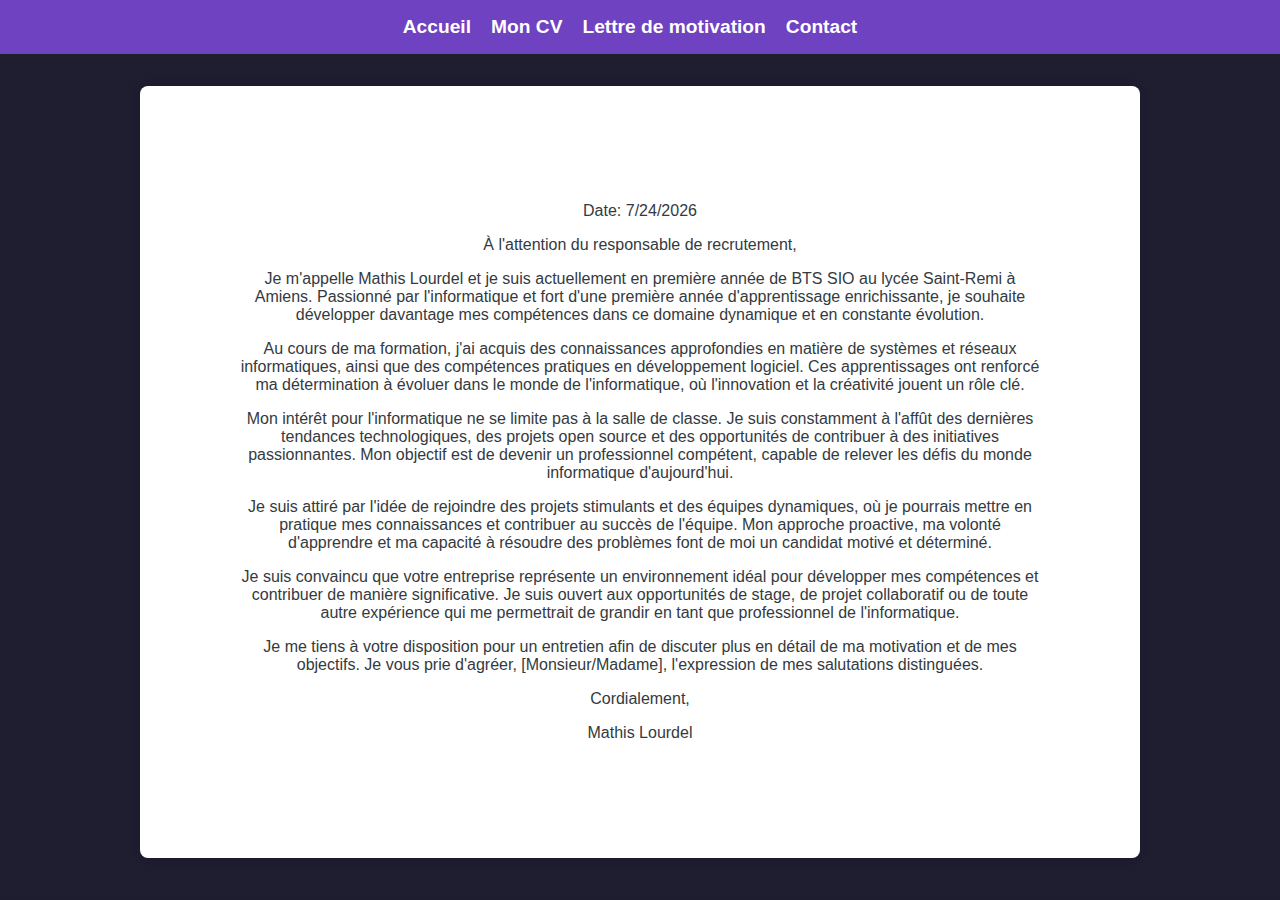
==== Lettredemotivation.html @ d5765264 "Add files via upload" ====
<!DOCTYPE html>
<html lang="fr">
<head>



    <meta charset="UTF-8">
    <meta name="viewport" content="width=device-width, initial-scale=1.0">
    <title>Lettre de Motivation</title>
    <link rel="stylesheet" href="style.css">

    <link rel="icon" href="chemin/vers/votre-logo.ico" type="image/x-icon">
    <link rel="shortcut icon" href="image/ml-logo-conseil-aux-entreprises_296091-1107.jpg">

    <link rel="stylesheet" href="style.css">
</head>
<body>

<div class="container">
    <header>

        <nav>
            <ul>
                <li><a href="index.html">Accueil</a></li>
                <li><a href="CV%20mieux.html">Mon CV</a></li>
                <li><a href="Lettredemotivation.html">Lettre de motivation</a></li>
                <li><a href="Contact.html">Contact</a></li>
            </ul>
        </nav>
    </header>

    <style>
        body {
            background: url("main_4.gif") no-repeat center center fixed;

            background-size: cover;
        }
    </style>

    <section class="content">
        <p>Date: <span id="date"></span></p>

        <p>À l'attention du responsable de recrutement,</p>

        <p>Je m'appelle Mathis Lourdel et je suis actuellement en première année de BTS SIO au lycée Saint-Remi à Amiens. Passionné par l'informatique et fort d'une première année d'apprentissage enrichissante, je souhaite développer davantage mes compétences dans ce domaine dynamique et en constante évolution.</p>

        <p>Au cours de ma formation, j'ai acquis des connaissances approfondies en matière de systèmes et réseaux informatiques, ainsi que des compétences pratiques en développement logiciel. Ces apprentissages ont renforcé ma détermination à évoluer dans le monde de l'informatique, où l'innovation et la créativité jouent un rôle clé.</p>

        <p>Mon intérêt pour l'informatique ne se limite pas à la salle de classe. Je suis constamment à l'affût des dernières tendances technologiques, des projets open source et des opportunités de contribuer à des initiatives passionnantes. Mon objectif est de devenir un professionnel compétent, capable de relever les défis du monde informatique d'aujourd'hui.</p>

        <p>Je suis attiré par l'idée de rejoindre des projets stimulants et des équipes dynamiques, où je pourrais mettre en pratique mes connaissances et contribuer au succès de l'équipe. Mon approche proactive, ma volonté d'apprendre et ma capacité à résoudre des problèmes font de moi un candidat motivé et déterminé.</p>

        <p>Je suis convaincu que votre entreprise représente un environnement idéal pour développer mes compétences et contribuer de manière significative. Je suis ouvert aux opportunités de stage, de projet collaboratif ou de toute autre expérience qui me permettrait de grandir en tant que professionnel de l'informatique.</p>

        <p>Je me tiens à votre disposition pour un entretien afin de discuter plus en détail de ma motivation et de mes objectifs. Je vous prie d'agréer, [Monsieur/Madame], l'expression de mes salutations distinguées.</p>

        <p>Cordialement,</p>

        <p>Mathis Lourdel</p>
    </section>
</div>

<script>
    document.getElementById("date").innerHTML = new Date().toLocaleDateString();
</script>

</body>
</html>
---- style.css ----
body {
    font-family: 'Segoe UI', Tahoma, Geneva, Verdana, sans-serif;
    margin: 0;
    padding: 0;
    background-color: #f8f9fa;
    color: #343a40;

}

header {
    background-color: #6f42c1;
    color: white;
    padding: 1em;
    text-align: center;
}

nav {
    background-color: #6f42c1;
    text-align: center;
}

nav ul {
    list-style: none;
    padding: 0;
    margin: 0;
    display: flex;
    justify-content: center;
}

nav li {
    margin: 0;
    padding: 0;
    display: inline-block;
    margin-right: 20px;
}

nav a {
    text-decoration: none;
    color: white;
    font-weight: bold;
    font-size: 1.2em;
    transition: color 0.3s;
}

nav a:hover {
    color: #e83e8c;
}

section {
    max-width: 800px;
    margin: 2em auto;
    padding: 1em;
    background-color: white;
    box-shadow: 0 0 10px rgba(0, 0, 0, 0.1);
    border-radius: 8px;
}

footer {
    background-color: #6f42c1;
    color: white;
    padding: 1em;
    text-align: center;
    position: fixed;
    bottom: 0;
    width: 100%;
}



.content {
    text-align: center;
    padding: 100px;
}

.slide-in-right,
.slide-in-right-delay {
    opacity: 0;
    transform: translateX(50px);
    animation: slideInRight 1s ease-out forwards;
}

.slide-in-right-delay {
    animation-delay: 0.5s;
}

@keyframes slideInRight {
    to {
        opacity: 1;
        transform: translateX(0);
    }
}
/* style.css */

body {
    background: url("main_4.gif") no-repeat center center fixed;
    background-size: cover;
    margin: 0;
    font-family: 'Segoe UI', Tahoma, Geneva, Verdana, sans-serif;
    color: #343a40;
}
#particles-js {
    width: 100%;
    height: 100%;
    position: fixed;
    top: 0;
    left: 0;
    z-index: -1; /* Assurez-vous que le conteneur reste en arrière-plan */
}
---- style.css ----
body {
    font-family: 'Segoe UI', Tahoma, Geneva, Verdana, sans-serif;
    margin: 0;
    padding: 0;
    background-color: #f8f9fa;
    color: #343a40;

}

header {
    background-color: #6f42c1;
    color: white;
    padding: 1em;
    text-align: center;
}

nav {
    background-color: #6f42c1;
    text-align: center;
}

nav ul {
    list-style: none;
    padding: 0;
    margin: 0;
    display: flex;
    justify-content: center;
}

nav li {
    margin: 0;
    padding: 0;
    display: inline-block;
    margin-right: 20px;
}

nav a {
    text-decoration: none;
    color: white;
    font-weight: bold;
    font-size: 1.2em;
    transition: color 0.3s;
}

nav a:hover {
    color: #e83e8c;
}

section {
    max-width: 800px;
    margin: 2em auto;
    padding: 1em;
    background-color: white;
    box-shadow: 0 0 10px rgba(0, 0, 0, 0.1);
    border-radius: 8px;
}

footer {
    background-color: #6f42c1;
    color: white;
    padding: 1em;
    text-align: center;
    position: fixed;
    bottom: 0;
    width: 100%;
}



.content {
    text-align: center;
    padding: 100px;
}

.slide-in-right,
.slide-in-right-delay {
    opacity: 0;
    transform: translateX(50px);
    animation: slideInRight 1s ease-out forwards;
}

.slide-in-right-delay {
    animation-delay: 0.5s;
}

@keyframes slideInRight {
    to {
        opacity: 1;
        transform: translateX(0);
    }
}
/* style.css */

body {
    background: url("main_4.gif") no-repeat center center fixed;
    background-size: cover;
    margin: 0;
    font-family: 'Segoe UI', Tahoma, Geneva, Verdana, sans-serif;
    color: #343a40;
}
#particles-js {
    width: 100%;
    height: 100%;
    position: fixed;
    top: 0;
    left: 0;
    z-index: -1; /* Assurez-vous que le conteneur reste en arrière-plan */
}
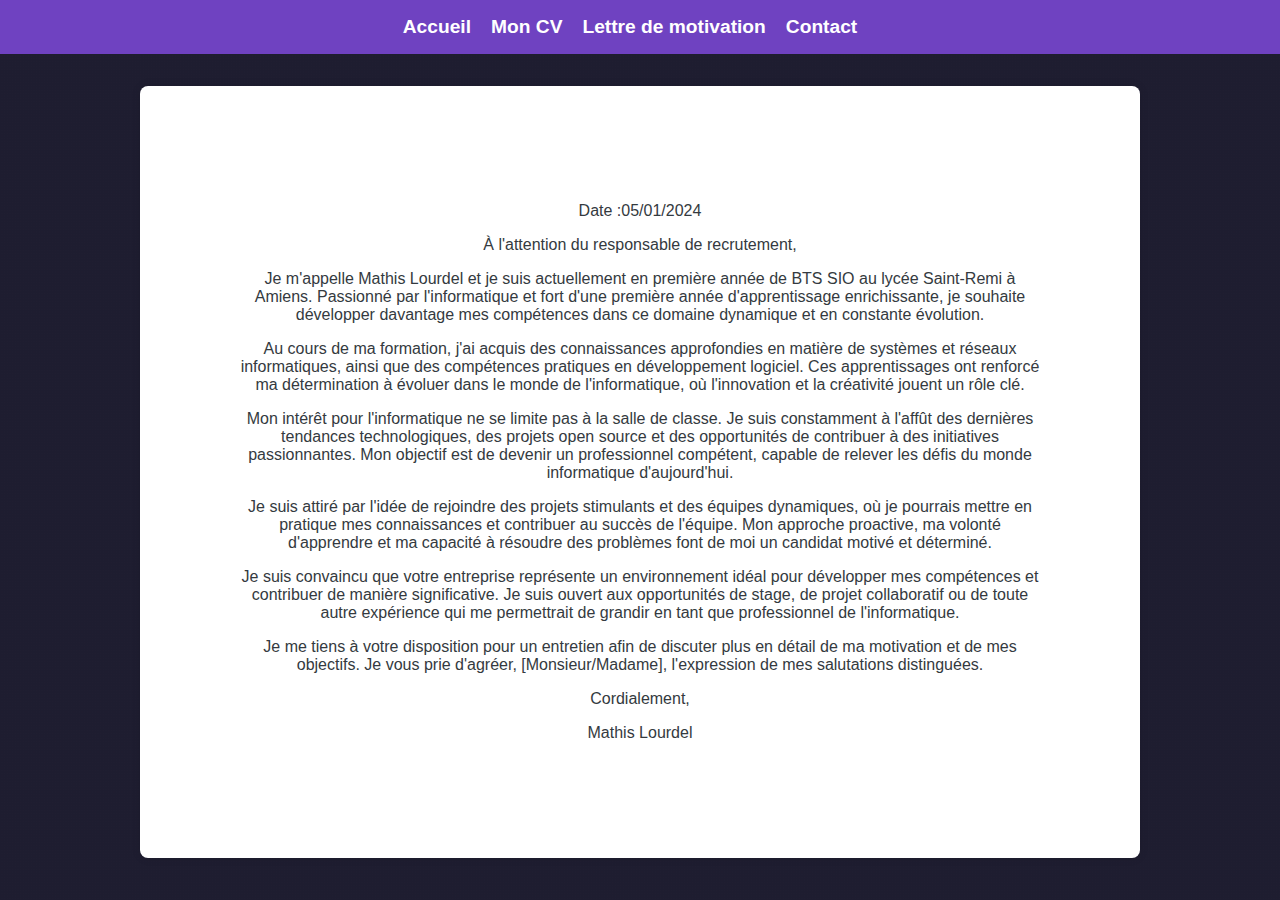
==== commit 1fc08ea9: "Add files via upload" ====
--- a/Lettredemotivation.html
+++ b/Lettredemotivation.html
@@ -38,7 +38,8 @@
     </style>
 
     <section class="content">
-        <p>Date: <span id="date"></span></p>
+
+        <p>Date :05/01/2024</p>
 
         <p>À l'attention du responsable de recrutement,</p>
 
@@ -60,9 +61,6 @@
     </section>
 </div>
 
-<script>
-    document.getElementById("date").innerHTML = new Date().toLocaleDateString();
-</script>
 
 </body>
 </html>
